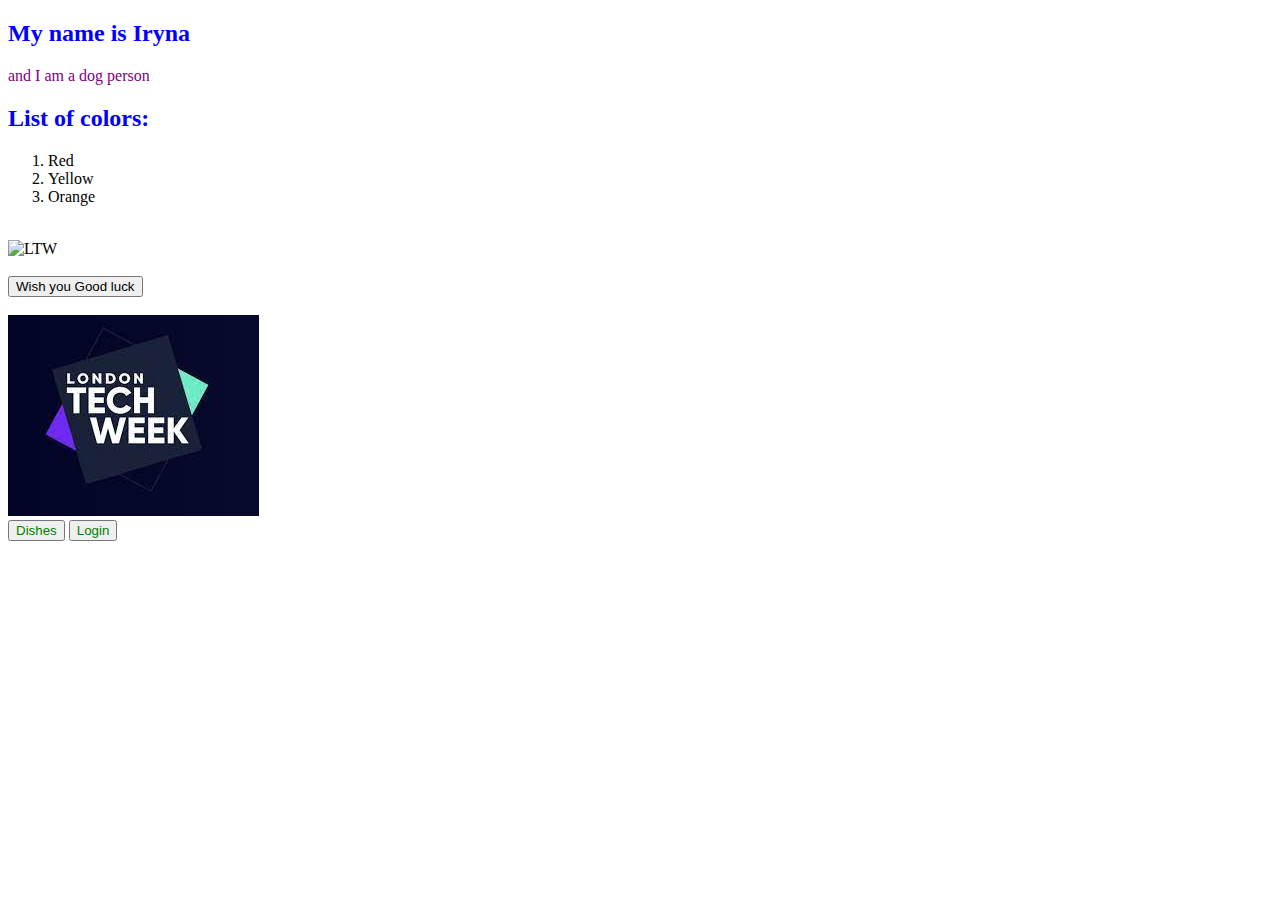
==== index.html @ 11e8e90a "CSS Activity part 1" ====
<!DOCTYPE html>
<html>
  <div>
    <head>
      <meta charset="utf-8" />
      <title>My first website</title>
        <style type="text/css">
          h2 {
            color: blue;
          }
        </style>
        <link rel="stylesheet" type="text/css" href="IndexStyle.css" />
    </head>
    <body>
      <h2>My name is Iryna</h2>
      <p style="color:purple">and I am a dog person</p>


      <h2>List of colors:</h2>
        <ol>
          <li>Red</li>
          <li>Yellow</li>
          <li>Orange</li>
        </ol>
      <br>
        <img src="../../F1.PNG" alt="LTW" width="200" height="200" />
<br>
 <br>
      <button>Wish you Good luck</button>
<br />
 <br />
      <img
        src="[data-uri]"
        alt="LTW"
      /> 
      <br>
      <button>
         <a href="./HTMLcontent/Dishes.html">Dishes</a>
      </button>
      <button>
        <a href="./HTMLcontent/Login.html">Login</a>
     </button>
      
    </body>
  </div>
</html>
---- IndexStyle.css ----
a:link {
    color: green;
    text-decoration: none;
  }
  
  /* Makes all visited links gray and with a line through */
  a:visited {
    color: gray;
    text-decoration: line-through;
  }
  
  /* Makes links purple and bold when hovered over */
  a:hover {
    color: blue;
    font-weight: bold;
  }
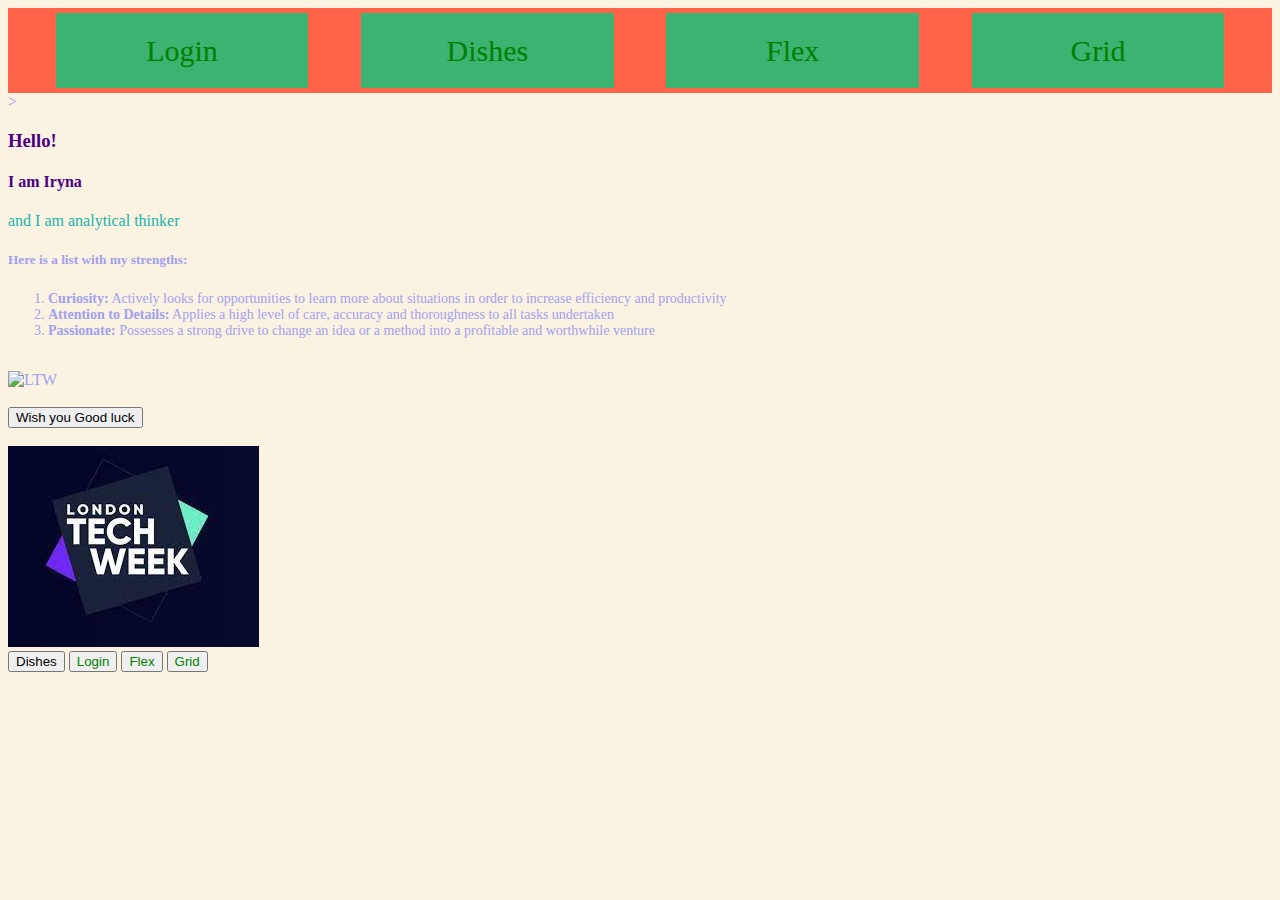
==== commit 1a64f5e6: "Add Dishes page" ====
--- a/index.html
+++ b/index.html
@@ -4,23 +4,42 @@
     <head>
       <meta charset="utf-8" />
       <title>My first website</title>
-        <style type="text/css">
-          h2 {
-            color: blue;
+       
+       <style type="text/css">
+          h3,h4 {
+            color: Indigo;
+          }
+          body {
+            background-color: lightblue;
+          }
+          ol {
+          font-size: 14px;
           }
         </style>
-        <link rel="stylesheet" type="text/css" href="IndexStyle.css" />
+       
+       <link rel="stylesheet" type="text/css" href="IndexStyle.css" />
     </head>
-    <body>
-      <h2>My name is Iryna</h2>
-      <p style="color:purple">and I am a dog person</p>
 
+    <body id="flexbox-demo-bg">
+      
+      <div class="flex-container">
+       <div class="flex-item"><a href="./HTMLcontent/Login.html">Login</a></div>
+       <div class="flex-item"><a href="./HTMLcontent/Dishes.html">Dishes</a></div>
+       <div class="flex-item"><a href="./HTMLcontent/Flex.html">Flex</a></div>
+       <div class="flex-item"><a href="./HTMLcontent/Grid.html">Grid</a></div>
+      </div>>
 
-      <h2>List of colors:</h2>
+      <h3>Hello! </h3>
+      <h4> I am Iryna</h4>
+      <p style="color:LightSeaGreen"> and I am analytical thinker</p>
+
+      <h5>Here is a list with my strengths:</h5>
         <ol>
-          <li>Red</li>
-          <li>Yellow</li>
-          <li>Orange</li>
+          <li><b>Curiosity:</b> Actively looks for opportunities to learn more about situations in order to increase efficiency and
+            productivity</li>
+          <li><strong>Attention to Details:</strong> Applies a high level of care, accuracy and thoroughness to all tasks undertaken</li>
+          <li><b>Passionate:</b> Possesses a strong drive to change an idea or a method into a profitable and worthwhile
+            venture</li>
         </ol>
       <br>
         <img src="../../F1.PNG" alt="LTW" width="200" height="200" />
@@ -34,12 +53,18 @@
         alt="LTW"
       /> 
       <br>
-      <button>
-         <a href="./HTMLcontent/Dishes.html">Dishes</a>
-      </button>
+      
+         <a href="./HTMLcontent/Dishes.html"><button>Dishes</button></a>
+      
       <button>
         <a href="./HTMLcontent/Login.html">Login</a>
      </button>
+     <button>
+      <a href="./HTMLcontent/Flex.html">Flex</a>
+    </button>
+    <button>
+      <a href="./HTMLcontent/Grid.html">Grid</a>
+    </button>
       
     </body>
   </div>
--- a/IndexStyle.css
+++ b/IndexStyle.css
@@ -14,4 +14,28 @@
   a:hover {
     color: blue;
     font-weight: bold;
+  }
+  /* Styling Flexbox */
+  #flexbox-demo-bg {
+    background-color: rgb(251, 243, 226);
+    color: rgb(161, 161, 239);
+  }
+  
+  .flex-container {
+    height: 100x;
+    display: flex;
+    flex-flow: row wrap;
+    background-color: tomato;
+    justify-content: space-evenly;
+    align-items: start;
+  }
+  
+  .flex-item {
+    color: lightgrey;
+    background-color: mediumseagreen;
+    width: 20%;
+    margin: 5px;
+    text-align: center;
+    line-height: 75px;
+    font-size: 30px;
   }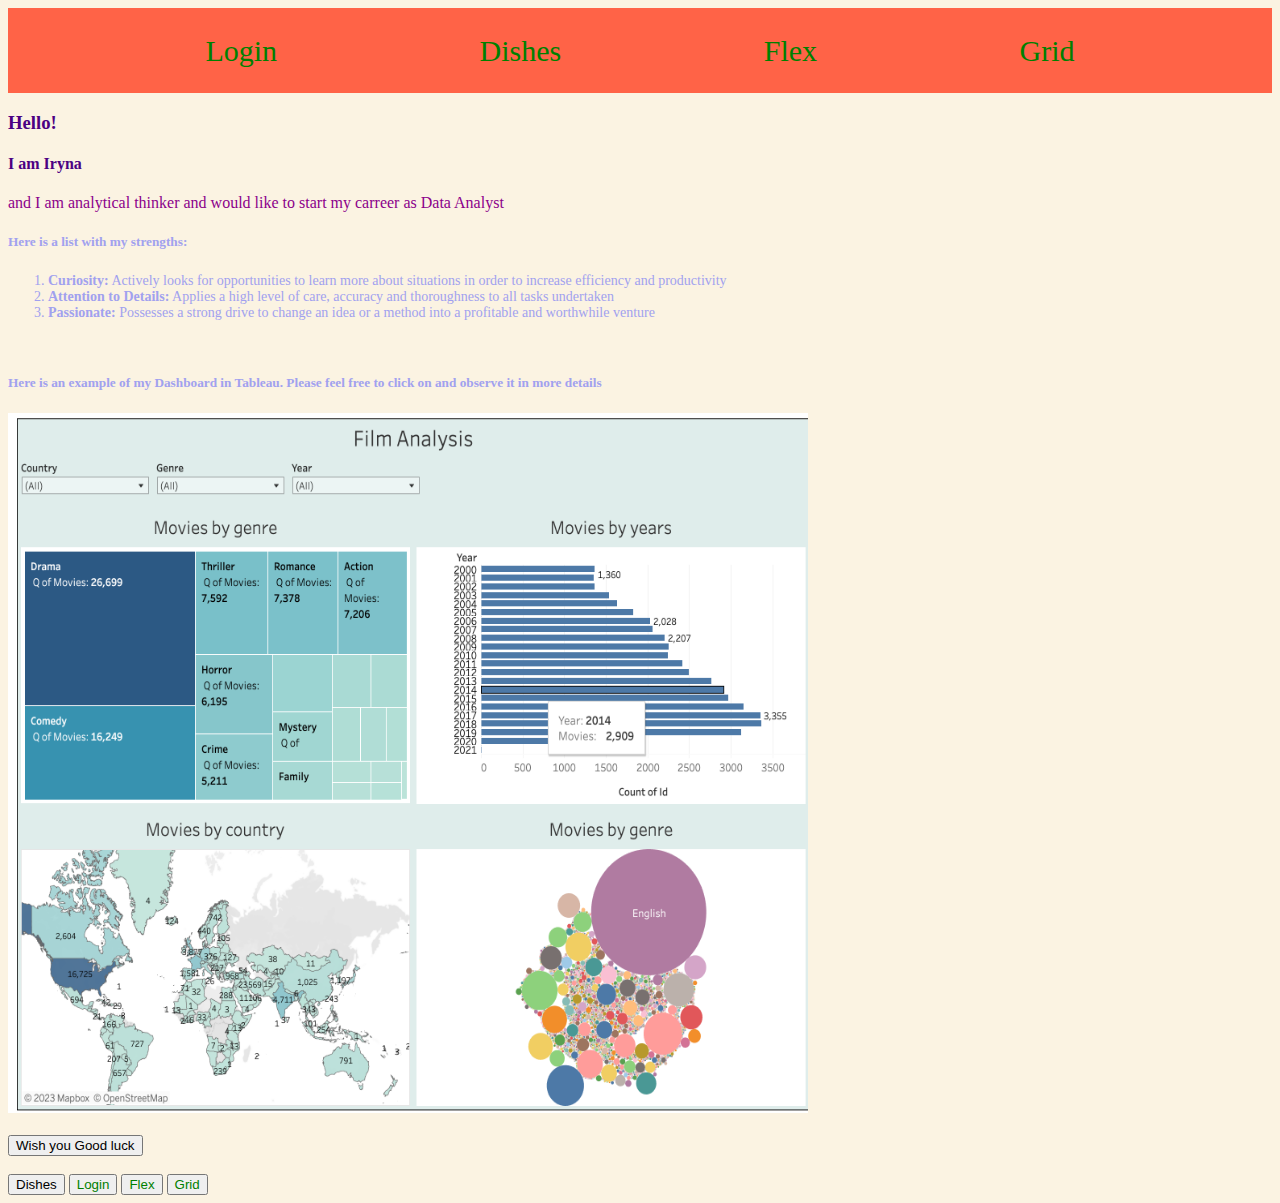
==== commit 644e8ecf: "Tableau pic and link added" ====
--- a/index.html
+++ b/index.html
@@ -27,11 +27,11 @@
        <div class="flex-item"><a href="./HTMLcontent/Dishes.html">Dishes</a></div>
        <div class="flex-item"><a href="./HTMLcontent/Flex.html">Flex</a></div>
        <div class="flex-item"><a href="./HTMLcontent/Grid.html">Grid</a></div>
-      </div>>
+      </div>
 
       <h3>Hello! </h3>
       <h4> I am Iryna</h4>
-      <p style="color:LightSeaGreen"> and I am analytical thinker</p>
+      <p style="color:darkmagenta"> and I am analytical thinker and would like to start my carreer as Data Analyst</p>
 
       <h5>Here is a list with my strengths:</h5>
         <ol>
@@ -42,17 +42,14 @@
             venture</li>
         </ol>
       <br>
-        <img src="../../F1.PNG" alt="LTW" width="200" height="200" />
+      <h5>Here is an example of my Dashboard in Tableau. Please feel free to click on and observe it in more details</h5>
+        <a target="_blank" href="https://public.tableau.com/app/profile/iryna.shpyta/viz/Analysisofwinners/FilmAnalysis?publish=yes"><img src="./Screenshot.png" alt="TaBL"  width="800" height="700" /> </a>
 <br>
  <br>
       <button>Wish you Good luck</button>
 <br />
  <br />
-      <img
-        src="[data-uri]"
-        alt="LTW"
-      /> 
-      <br>
+
       
          <a href="./HTMLcontent/Dishes.html"><button>Dishes</button></a>
       
--- a/IndexStyle.css
+++ b/IndexStyle.css
@@ -3,7 +3,9 @@
     color: green;
     text-decoration: none;
   }
-  
+  h {
+    color: Indigo;
+  }
   /* Makes all visited links gray and with a line through */
   a:visited {
     color: gray;
@@ -32,7 +34,7 @@
   
   .flex-item {
     color: lightgrey;
-    background-color: mediumseagreen;
+    background-color:rgb(221,160,221)
     width: 20%;
     margin: 5px;
     text-align: center;
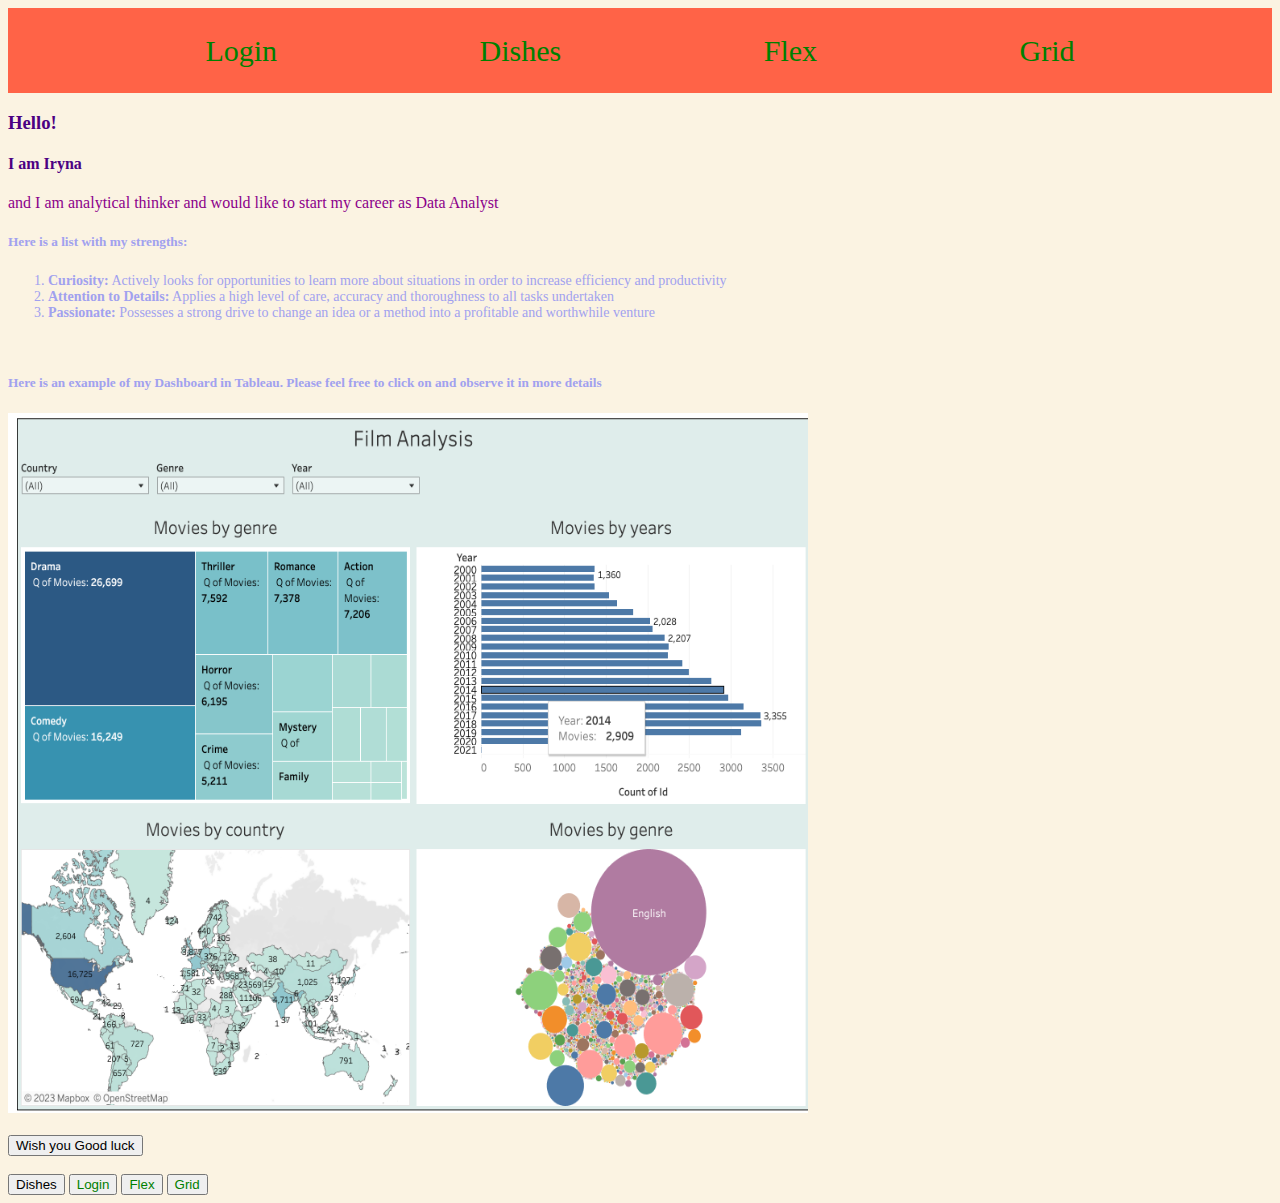
==== commit 8778401d: "Update index.html" ====
--- a/index.html
+++ b/index.html
@@ -31,7 +31,7 @@
 
       <h3>Hello! </h3>
       <h4> I am Iryna</h4>
-      <p style="color:darkmagenta"> and I am analytical thinker and would like to start my carreer as Data Analyst</p>
+      <p style="color:darkmagenta"> and I am analytical thinker and would like to start my career as Data Analyst</p>
 
       <h5>Here is a list with my strengths:</h5>
         <ol>
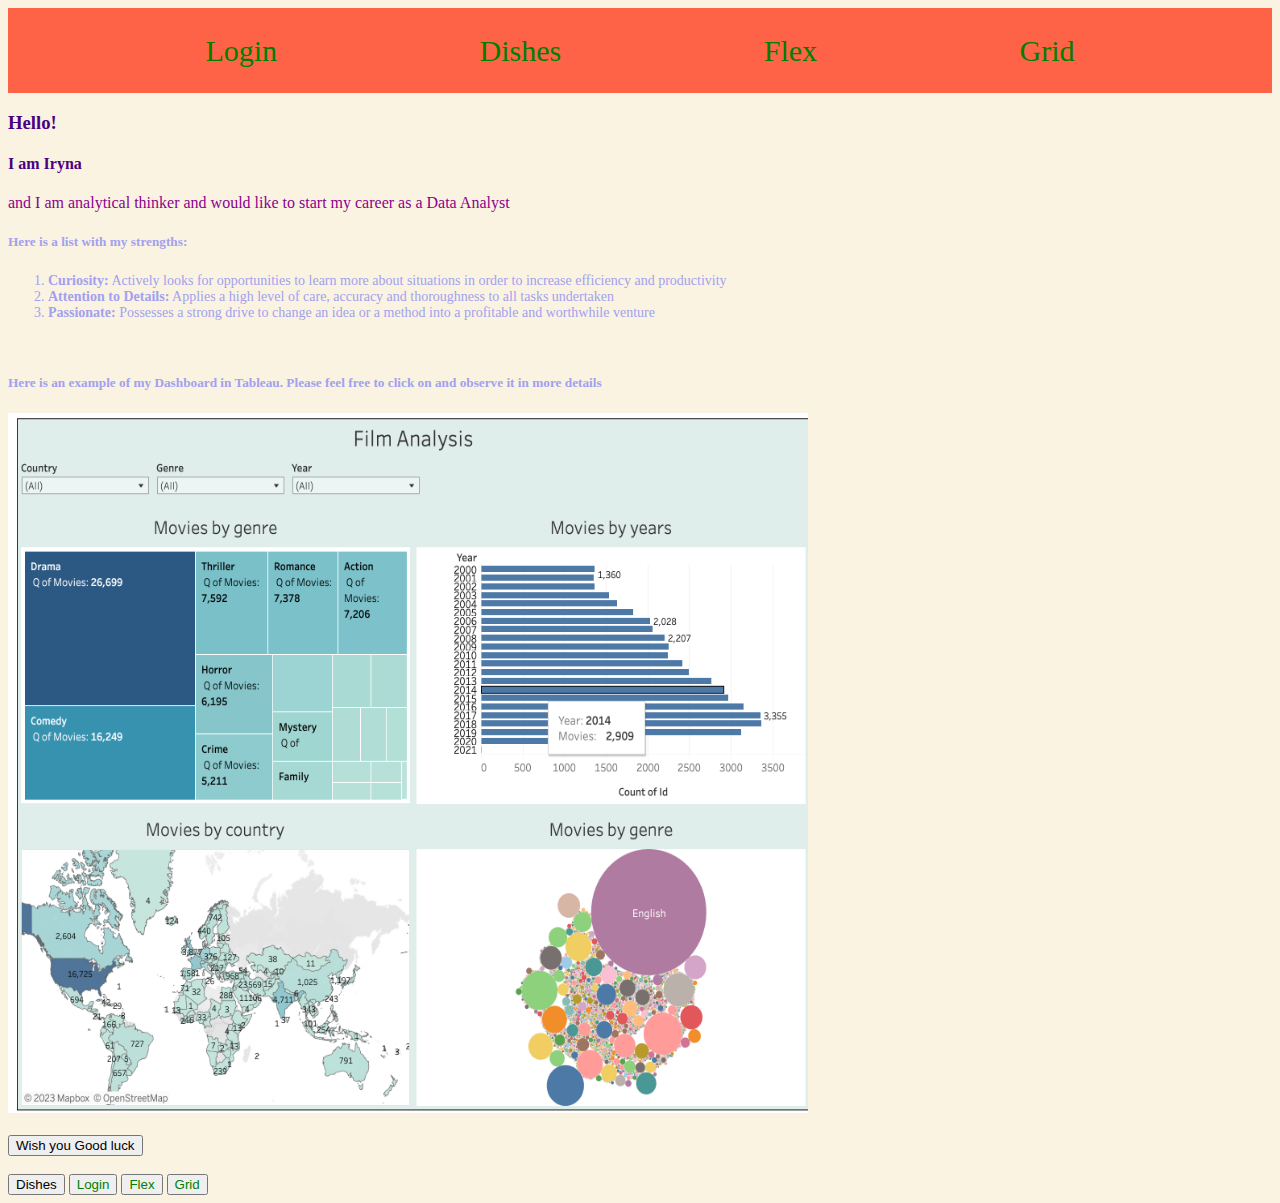
==== commit 7464a9df: "spelling editing" ====
--- a/index.html
+++ b/index.html
@@ -31,7 +31,7 @@
 
       <h3>Hello! </h3>
       <h4> I am Iryna</h4>
-      <p style="color:darkmagenta"> and I am analytical thinker and would like to start my career as Data Analyst</p>
+      <p style="color:darkmagenta"> and I am analytical thinker and would like to start my career as a Data Analyst</p>
 
       <h5>Here is a list with my strengths:</h5>
         <ol>
